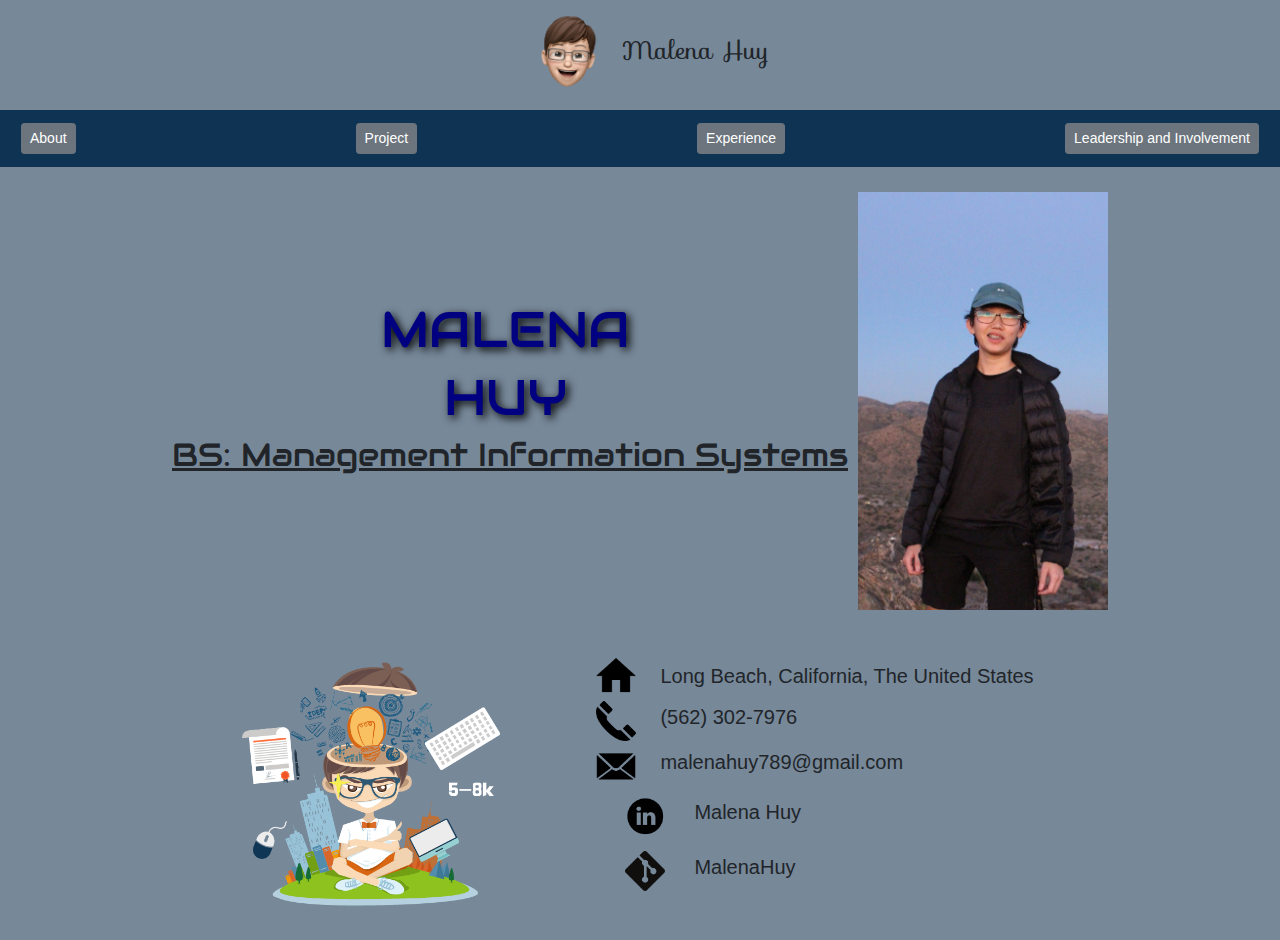
==== index.html @ 9cf6e296 "Working on linking to other linking pages" ====
<!DOCTYPE html>
<html lang="en">
<head>
    <meta charset="UTF-8">
    <meta name="viewport" content="width=device-width, initial-scale=1.0">
    <title>Malena Huy</title>
    <link rel="stylesheet" href="https://stackpath.bootstrapcdn.com/bootstrap/4.4.1/css/bootstrap.min.css" integrity="sha384-Vkoo8x4CGsO3+Hhxv8T/Q5PaXtkKtu6ug5TOeNV6gBiFeWPGFN9MuhOf23Q9Ifjh" crossorigin="anonymous">
    <link rel="stylesheet" href="https://fonts.googleapis.com/css?family=Audiowide|Sofia|Trirong">
    <link rel="stylesheet" href="https://fonts.googleapis.com/css?family=Sofia&effect=neon|outline|emboss|shadow-multiple">
    <link rel="stylesheet" href="style.css">
</head>
<body>
    <div id="header">
        <div class="emojiAndName">
            <a href="index.html"><img src="img/emoji.png" alt="smallEmoji" class="emoji"></a>
            <h1 class="font-effect-outline head">Malena Huy</h1>
        </div>
        <div class="navbar">
            <a href="about/index.html" class="btn btn-secondary btn-sm">About</a>
            <a href="project/index.html" class="btn btn-secondary btn-sm">Project</a>
            <a href="experience/index.html" class="btn btn-secondary btn-sm">Experience</a>
            <a href="leadershipAndInvolvement/index.html" class="btn btn-secondary btn-sm">Leadership and Involvement </a>
        </div>
    </div>

    <div id="mainContent">
        <div class="nameMajor">
            <h1 class="contantName">Malena</h1>
            <h1 class="contantName">Huy</h1>
            <h2 class="major1">BS: Management Information Systems</h2>
        </div>
        <img src="img/IMG_4900.JPG" alt="imgOfMe" class="myPic">
    </div>

    <div id="contact">
        <img src="img/bigData3.png" alt="picData3" class="data3Pic">
        <div class="adress">
            <div class="contactInfor">
                <img src="img/60817.png" alt="homeButton" class="homePic">
                <h5 class="first">Long Beach, California, The United States  </h5>
            </div>
            <div class="contactInfor">
                <img src="img/phone.png" alt="phoneButton" class="phonePic">
                <h5>(562) 302-7976</h5>
            </div>
            <div class="contactInfor">
                <img src="img/email.png" alt="emailButton" class="emailPic">
                <h5>malenahuy789@gmail.com</h5>
            </div>
            <div class="contactInfor">
                <a href="https://www.linkedin.com/in/malena-huy-19534b177/"><img src="img/linkin.png" alt="linkinButton" class="linkinPic"></a>
                <h5>Malena Huy</h5>
            </div>
            <div class="contactInfor">
                <a href="https://github.com/MalenaHuy?tab=repositories"><img src="img/git.png" alt="gitButton" class="gitPic"></a>
                <h5>MalenaHuy</h5>
            </div>
        </div>

    </div>

    
    <script src="app.js"></script>
</body>
<footer>
    
</footer>
</html>
---- style.css ----
.emoji{
    width: 100px;
    height: auto; 
}

.head{
    font-family: "Sofia", sans-serif;
    font-size: 25px;
}

.emojiAndName{
    display: flex;
    flex-direction: row;
    align-items: center;
    justify-content: center;
    background-color:#778899;
}

.navbar{
    background-color: rgb(14, 51, 83);
    align-items: center;
    color: black;
}

a{
    margin: 5px;
}


.myPic{
    width: 250px;
    padding-top: 20px;
}



.nameMajor{
    display: flex;
    flex-direction: column;
    align-items: center;
    justify-content: center;
    margin-right: 10px;
}


#mainContent{
    display: flex;
    flex-direction: row;
    align-items: center;
    justify-content: center;
    background-color:#778899;
    padding: 5px;
    
}

.contantName{
    color: navy;
    text-transform: uppercase;
    text-shadow: 3px 3px 9px black;
    font-size: 50px;
    margin-right: 10px;
    font-family: "Audiowide", sans-serif;
}

.major1{
    /* display: flex;
    flex-direction: row; */
    text-align: center;
    /* align-items: center; */
    /* justify-content: center; */
    text-decoration: underline;
    font-family: "Audiowide", sans-serif;
}

.data3Pic{
    display: flex;
    flex-direction: left;
    width: 350px;
    background-color: #778899;
}

#contact{
    display: flex;
    flex-direction: row;
    align-items: center;
    justify-content: center;
    background-color: #778899;
}

.address{
    display: flex;
    flex-direction: row;
}

.homePic{
    width: 40px;
    
}

.first{
    padding-top: 10px;
}

.phonePic{
    width: 40px;
}

.emailPic{
    width: 40px;
}

.linkinPic{
    width: 40px;
    
}

.gitPic{
    width: 40px;
}

.contactInfor{
    display: flex;
    flex-direction: row;
    align-items: center;
    /* justify-content: center; */
    background-color:#778899;
    flex-direction: row;
    text-indent: 1.5em;
    padding-left: 50px;
    padding-right: 50px; 
    padding-bottom: 5px;
}

/* .adress{
    display:flex;
    flex-direction: column;
    align-items: center;
    justify-content: center;
} */

footer{
    background-color: #778899;
}

@media screen and (max-width:700px){
    #header {
        float: none;
        width: 100%;
    }
}

@media screen and (max-width: 516px){
    .emojiAndName{
        display: flex;
        flex-direction:column;
    }
    #header{
        display:flex;
        flex-direction: column;
    }
    .navbar{
        flex-direction: column;
    }

    #mainContent{
        flex-direction: column;
    }

    #contact{
        flex-direction: column-reverse
    }

  
}
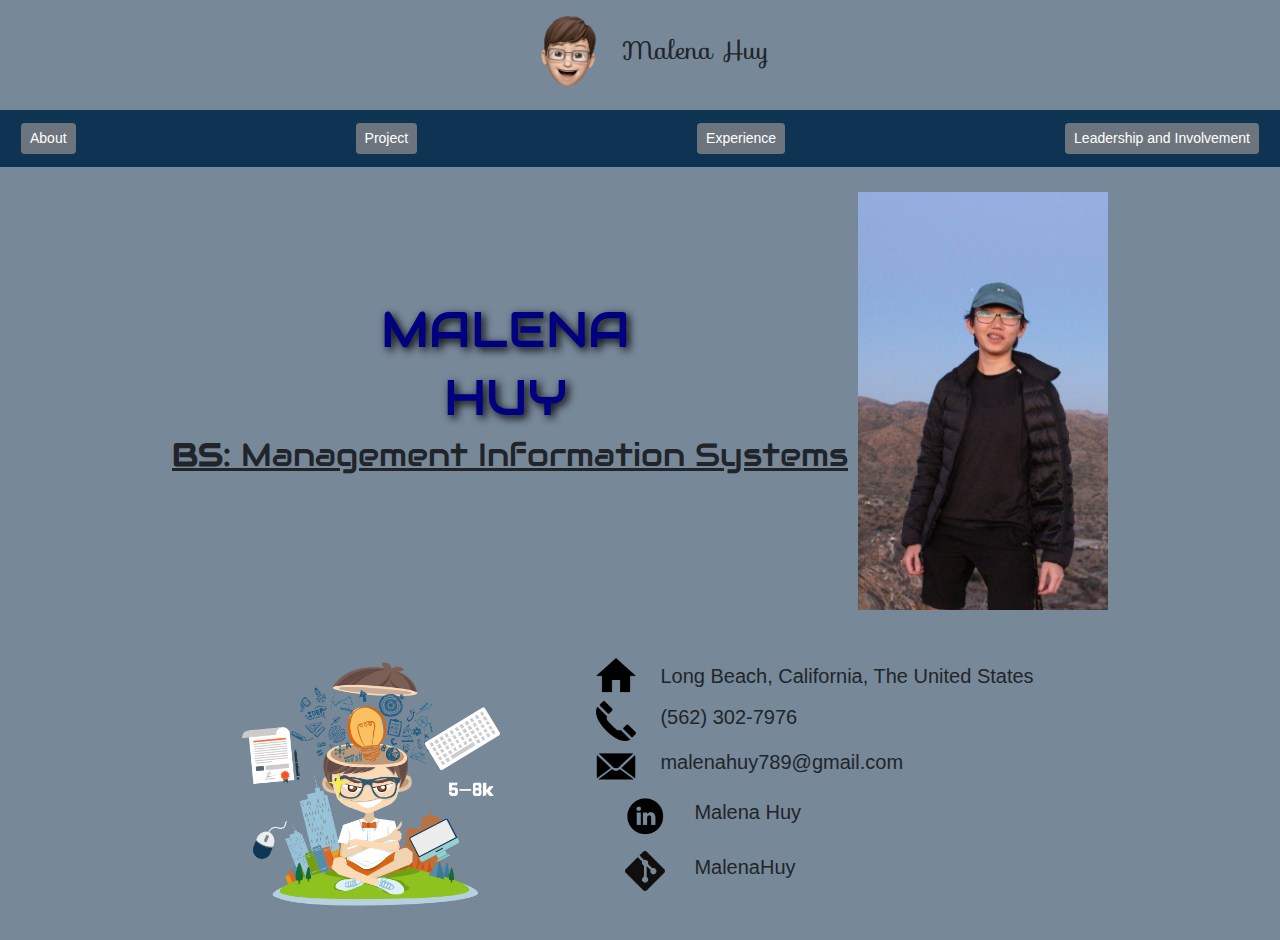
==== commit 3de2b3b1: "Finished" ====
--- a/index.html
+++ b/index.html
@@ -27,7 +27,7 @@
         <div class="nameMajor">
             <h1 class="contantName">Malena</h1>
             <h1 class="contantName">Huy</h1>
-            <h2 class="major1">BS: Management Information Systems</h2>
+            <h2 class="major1"><strong>BS:</strong> Management Information Systems</h2>
         </div>
         <img src="img/IMG_4900.JPG" alt="imgOfMe" class="myPic">
     </div>
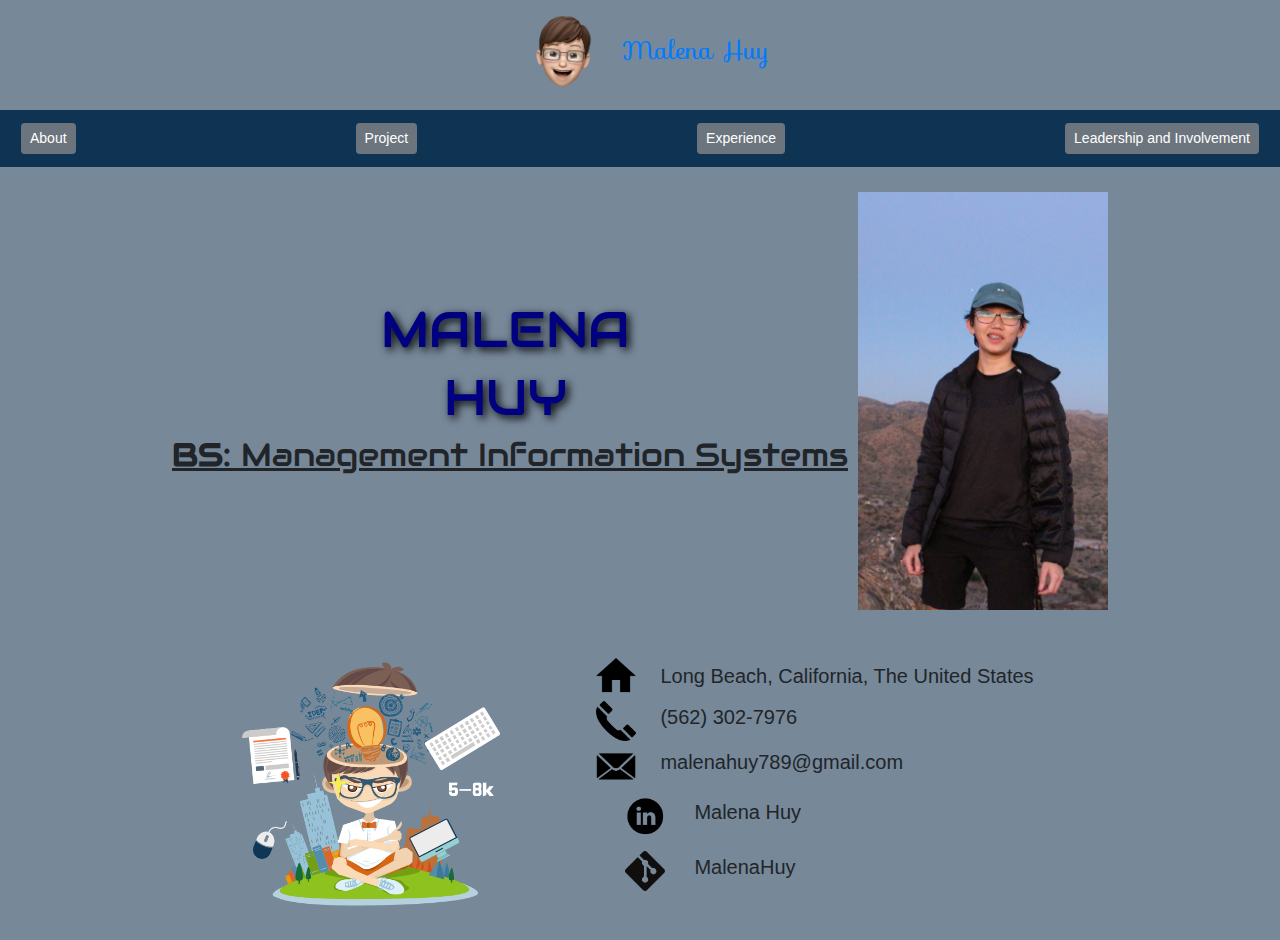
==== commit ffffca91: "fixed the main index" ====
--- a/index.html
+++ b/index.html
@@ -13,7 +13,7 @@
     <div id="header">
         <div class="emojiAndName">
             <a href="index.html"><img src="img/emoji.png" alt="smallEmoji" class="emoji"></a>
-            <h1 class="font-effect-outline head">Malena Huy</h1>
+            <a href="index.html"><h1 class="font-effect-outline head">Malena Huy</h1></a>
         </div>
         <div class="navbar">
             <a href="about/index.html" class="btn btn-secondary btn-sm">About</a>
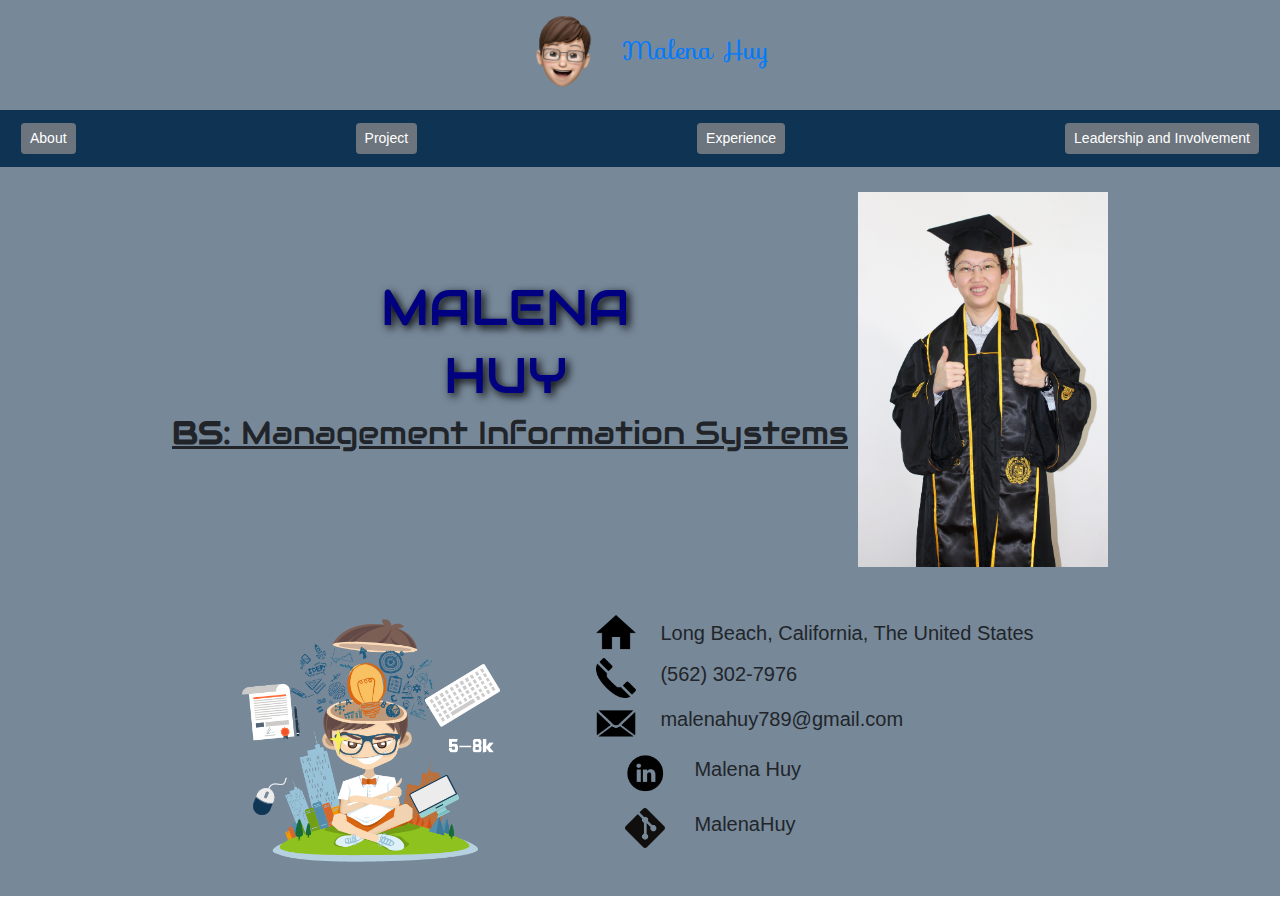
==== commit 978f25e6: "Change in Photo" ====
--- a/index.html
+++ b/index.html
@@ -29,7 +29,7 @@
             <h1 class="contantName">Huy</h1>
             <h2 class="major1"><strong>BS:</strong> Management Information Systems</h2>
         </div>
-        <img src="img/IMG_4900.JPG" alt="imgOfMe" class="myPic">
+        <img src="img/IMG_5768.JPG" alt="imgOfMe" class="myPic">
     </div>
 
     <div id="contact">
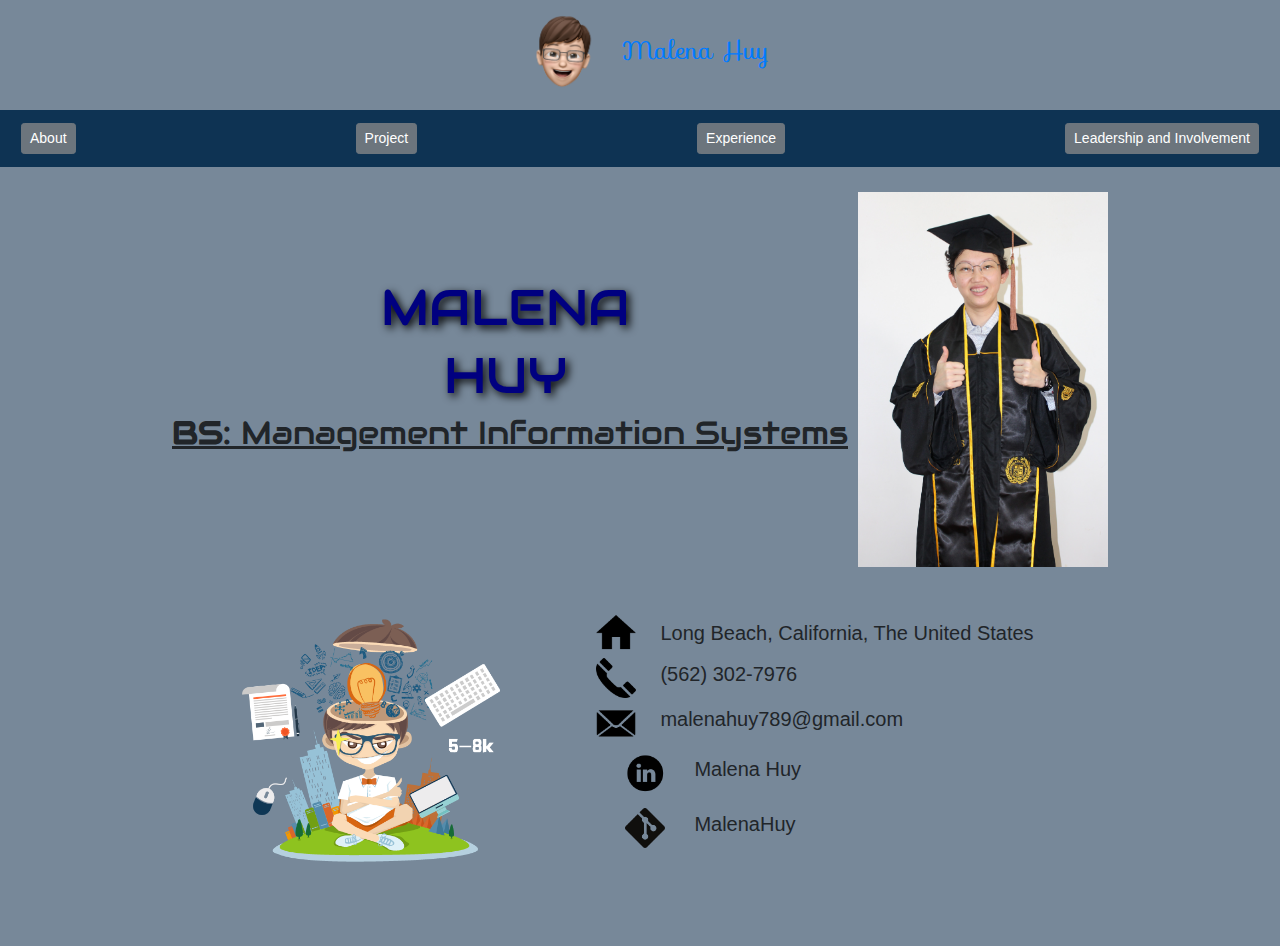
==== commit 5a480a07: "update the project" ====
--- a/index.html
+++ b/index.html
@@ -55,6 +55,7 @@
                 <a href="https://github.com/MalenaHuy?tab=repositories"><img src="img/git.png" alt="gitButton" class="gitPic"></a>
                 <h5>MalenaHuy</h5>
             </div>
+            
         </div>
 
     </div>
--- a/style.css
+++ b/style.css
@@ -85,6 +85,7 @@
     align-items: center;
     justify-content: center;
     background-color: #778899;
+
 }
 
 .address{
@@ -140,6 +141,7 @@
 
 footer{
     background-color: #778899;
+    padding-bottom: 50px;
 }
 
 @media screen and (max-width:700px){
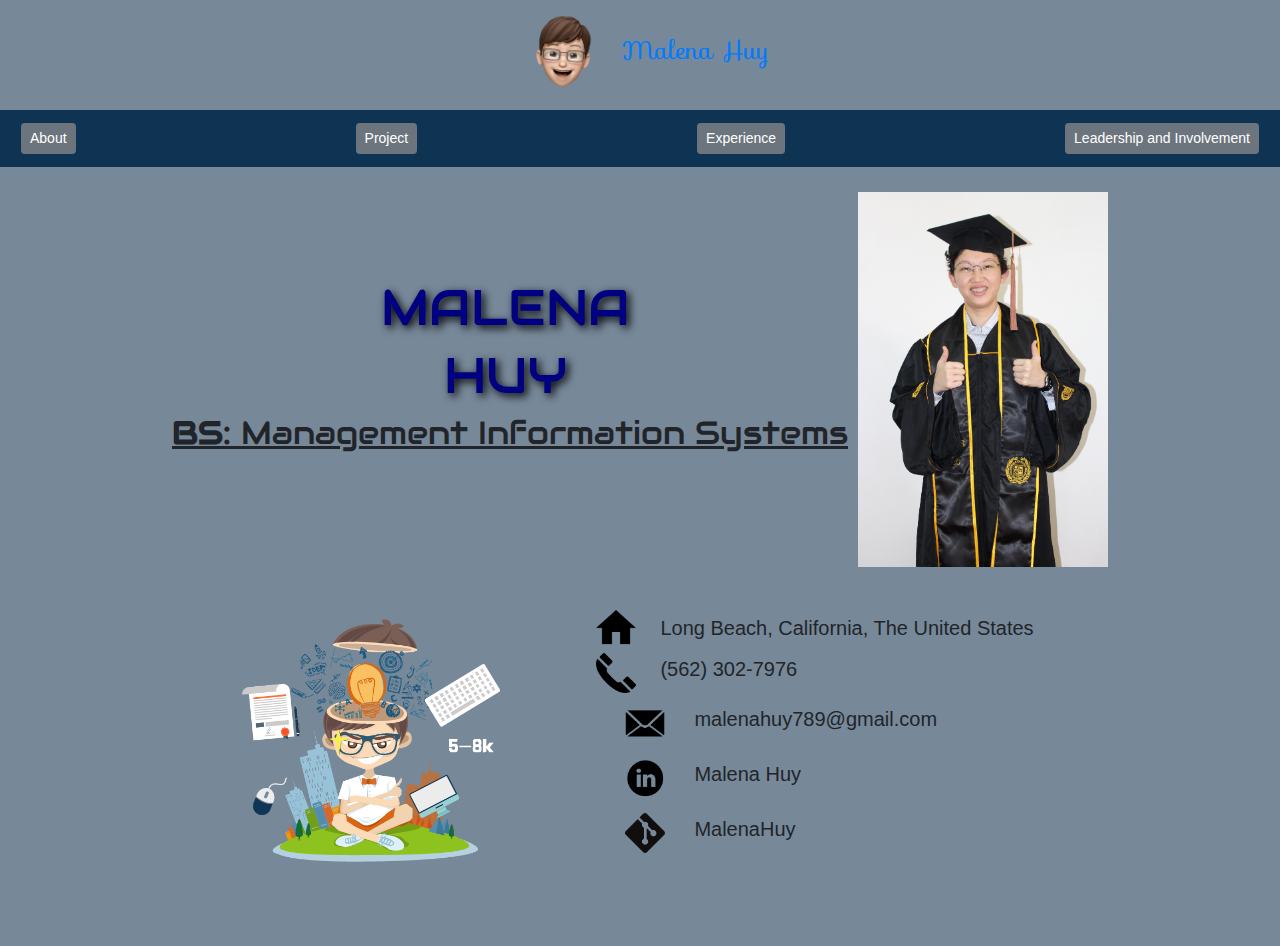
==== commit 9f99f623: "change the email to link" ====
--- a/index.html
+++ b/index.html
@@ -44,7 +44,7 @@
                 <h5>(562) 302-7976</h5>
             </div>
             <div class="contactInfor">
-                <img src="img/email.png" alt="emailButton" class="emailPic">
+                <a href="mailto: malenahuy789@gmail.com"><img src="img/email.png" alt="emailButton" class="emailPic"></a>
                 <h5>malenahuy789@gmail.com</h5>
             </div>
             <div class="contactInfor">
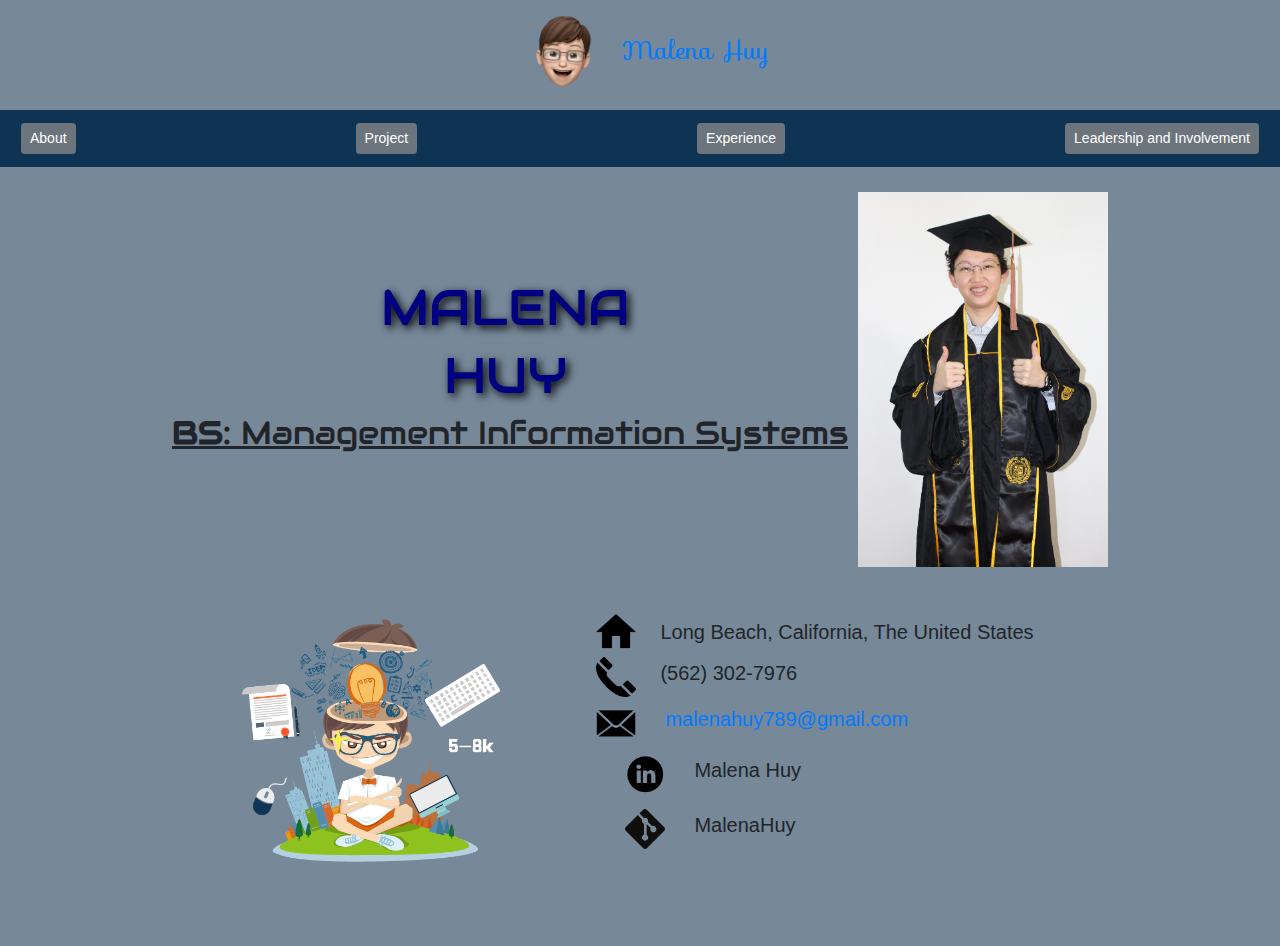
==== commit ae9b5986: "change the email" ====
--- a/index.html
+++ b/index.html
@@ -44,8 +44,10 @@
                 <h5>(562) 302-7976</h5>
             </div>
             <div class="contactInfor">
-                <a href="mailto: malenahuy789@gmail.com"><img src="img/email.png" alt="emailButton" class="emailPic"></a>
-                <h5>malenahuy789@gmail.com</h5>
+                <img src="img/email.png" alt="emailButton" class="emailPic">
+                <a href="mailto:malenahuy789@gmail.com">
+                    <h5>malenahuy789@gmail.com</h5></a>
+                
             </div>
             <div class="contactInfor">
                 <a href="https://www.linkedin.com/in/malena-huy-19534b177/"><img src="img/linkin.png" alt="linkinButton" class="linkinPic"></a>
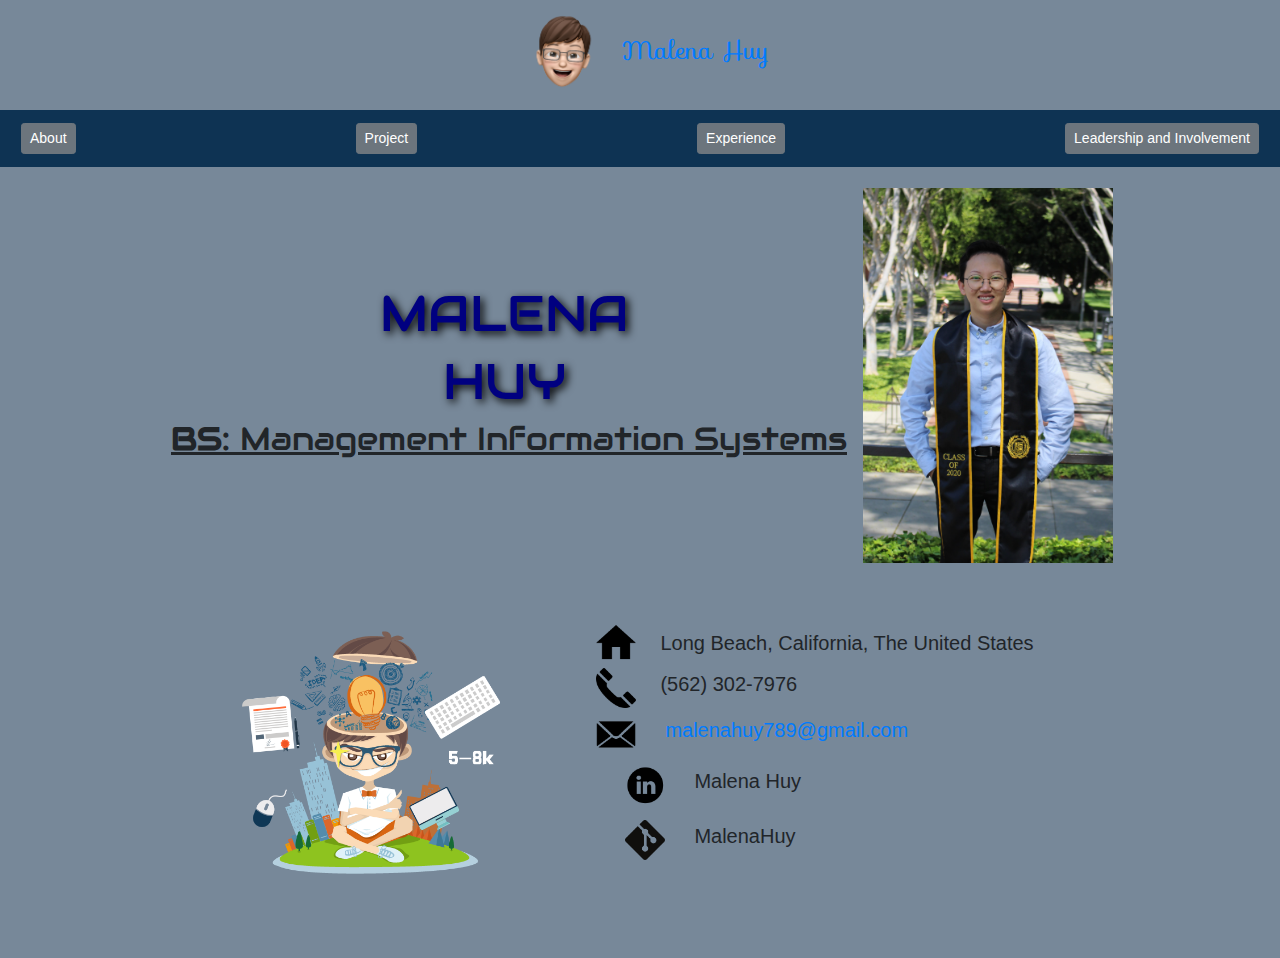
==== commit b0208596: "change the picture of me" ====
--- a/index.html
+++ b/index.html
@@ -29,7 +29,7 @@
             <h1 class="contantName">Huy</h1>
             <h2 class="major1"><strong>BS:</strong> Management Information Systems</h2>
         </div>
-        <img src="img/IMG_5768.JPG" alt="imgOfMe" class="myPic">
+        <img src="img/IMG_6058.JPG" alt="imgOfMe" class="myPic">
     </div>
 
     <div id="contact">
--- a/style.css
+++ b/style.css
@@ -29,7 +29,13 @@
 
 .myPic{
     width: 250px;
-    padding-top: 20px;
+    /* padding-top: 20px; */
+    background: #ddd;
+    margin: 1rem;
+    /* padding: 1rem; */
+    max-width: 400px;
+    /* margin: 2rem auto; */
+    font-family: "Open Sans", sans-serif;
 }
 
 
@@ -39,7 +45,7 @@
     flex-direction: column;
     align-items: center;
     justify-content: center;
-    margin-right: 10px;
+    margin-left: 20px;
 }
 
 
@@ -47,6 +53,7 @@
     display: flex;
     flex-direction: row;
     align-items: center;
+    flex-wrap: wrap;
     justify-content: center;
     background-color:#778899;
     padding: 5px;
